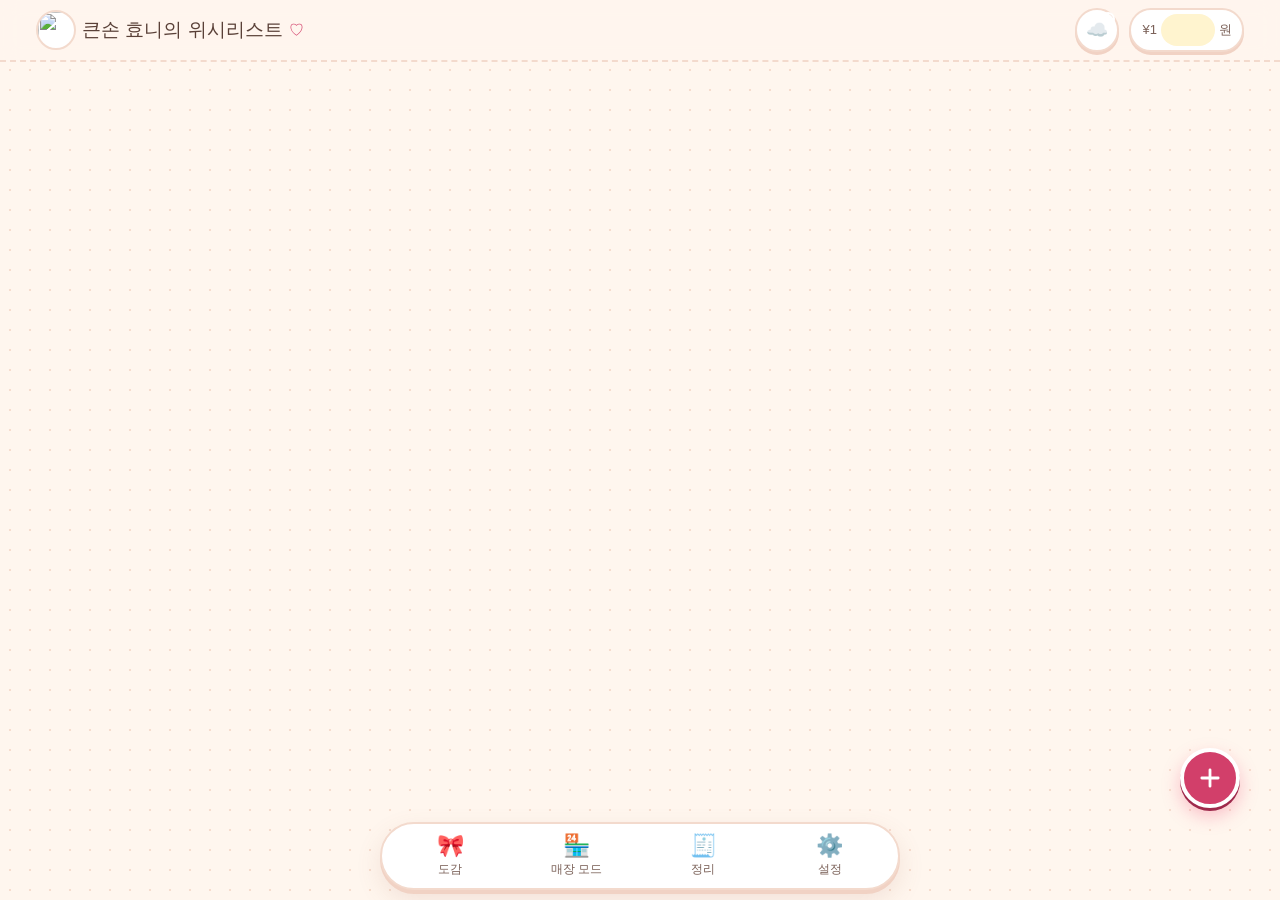
==== index.html @ e7640e41 "도감 화면 정리·상세 사진 잘림 고침 (SW v26) - 언제 살까·구입 여부·상점·정렬을 «거르기» 버튼 안으로 접고, 켜진 것만 × 칩으로 표시 - 카드 딱지는 기본값(있으면 " ====
<!doctype html>
<html lang="ko">
<head>
<meta charset="utf-8">
<meta name="viewport" content="width=device-width, initial-scale=1, viewport-fit=cover">
<meta name="theme-color" content="#FFF6EE">
<meta name="apple-mobile-web-app-capable" content="yes">
<meta name="apple-mobile-web-app-title" content="큰손 효니">
<meta name="apple-mobile-web-app-status-bar-style" content="default">
<title>큰손 효니의 위시리스트</title>
<link rel="manifest" href="manifest.webmanifest">
<link rel="icon" href="icons/icon-192.png">
<link rel="apple-touch-icon" href="icons/icon-180.png">
<link rel="stylesheet" href="css/app.css">
</head>
<body>
<header class="top"><div class="top-in">
  <div class="logo"><img src="images/mascot-320.png" alt="">큰손 효니<span class="logo-rest">의 위시리스트</span><small>♡</small></div>
  <span class="net" id="net" hidden>오프라인</span>
  <button class="sync" id="syncBtn" data-state="" aria-label="구글 시트와 동기화">☁️</button>
  <label class="rate" title="최근 1년 평균 9.20원이 기본값">¥1 <input id="rate" inputmode="decimal" aria-label="환율 1엔당 원">원</label>
</div></header>

<main class="wrap" id="main"></main>

<button class="fab" id="fab" aria-label="상품 추가"><svg viewBox="0 0 24 24" fill="none" stroke="currentColor" stroke-width="2.4" stroke-linecap="round"><path d="M12 5v14M5 12h14"/></svg></button>
<nav class="tabs"><div class="tabs-in">
  <button class="tab" data-tab="list"><span class="ti" aria-hidden="true">🎀</span>도감</button>
  <button class="tab" data-tab="store"><span class="ti" aria-hidden="true">🏪</span>매장 모드</button>
  <button class="tab" data-tab="report"><span class="ti" aria-hidden="true">🧾</span>정리</button>
  <button class="tab" data-tab="set"><span class="ti" aria-hidden="true">⚙️</span>설정</button>
</div></nav>

<div class="scrim" id="scrim"></div>
<section class="sheet" id="sheet" role="dialog" aria-modal="true" aria-label="상품 정보"></section>
<div class="show" id="show" role="dialog" aria-label="직원에게 보여 주기"></div>
<div class="zoom" id="zoom" role="dialog" aria-label="사진 크게 보기"></div>
<div class="toast" id="toast" role="status" aria-live="polite"><span id="toastMsg"></span><button id="toastUndo">되돌리기</button></div>

<script type="module" src="js/app.js"></script>
</body>
</html>
---- css/app.css ----
@font-face{font-family:"Jua";src:url("../fonts/Jua-Regular.ttf") format("truetype");font-display:swap}
:root{
  --paper:#FFF6EE; --dot:#F7DCCD; --card:#FFFFFF; --ink:#5A4038; --sub:#7A6057; --faint:#85695F; --line:#F3DACD;
  --pink:#D23F6A; --pink-deep:#B52F58; --pink-soft:#FFE3EB; --mint:#2A7F62; --mint-soft:#DDF4EA; --butter:#FFE08A; --butter-soft:#FFF4CF; --lav:#CDB8F2;
  --pop:0 3px 0 #F1D2C4; --pop-pink:0 3px 0 #9E2A4C;
  --shadow:0 2px 0 #F3DACD,0 8px 20px rgba(160,100,80,.08);
  --r:24px;
  --cute:"Jua","Apple SD Gothic Neo","Malgun Gothic",sans-serif;
  --kr:"Apple SD Gothic Neo","Malgun Gothic","Noto Sans KR",-apple-system,sans-serif;
  --jp:"Hiragino Maru Gothic ProN","Hiragino Maru Gothic Pro","Hiragino Sans","Yu Gothic","Meiryo","Noto Sans JP",sans-serif;
  --c-뷰티:#FFD9E4; --c-헤어바디:#D6ECFF; --c-드럭스토어건강:#D8F2E5; --c-생활용품:#FFEBC8; --c-먹거리:#FFE1C6; --c-기타:#E8DEFB;
  --c-패션잡화:#FCE0F0; --c-디지털:#DCE6FF; --c-책문구:#E6F4D2; --c-취미:#FFE6D6;
}
*{box-sizing:border-box;-webkit-tap-highlight-color:transparent}
html,body{margin:0;color:var(--ink);font-family:var(--kr);font-size:16px;line-height:1.5}
body{background:var(--paper) radial-gradient(var(--dot) 1.3px,transparent 1.5px) 0 0/20px 20px}
button,input,select{font:inherit;color:inherit}
button{cursor:pointer}
button:active{transform:translateY(2px)}
.jp{font-family:var(--jp)}
.wrap{max-width:1240px;margin:0 auto;padding:0 16px calc(110px + env(safe-area-inset-bottom))}

/* 머리 */
header.top{position:sticky;top:0;z-index:20;background:rgba(255,246,238,.9);backdrop-filter:blur(10px);border-bottom:2px dashed var(--line)}
.top-in{max-width:1240px;margin:0 auto;padding:8px 16px;display:flex;align-items:center;gap:10px}
.logo{display:flex;align-items:center;gap:6px;font-weight:900;font-size:19px;letter-spacing:-.02em;white-space:nowrap}
.logo img{width:40px;height:40px;border-radius:50%;object-fit:cover;background:#fff;border:2px solid var(--line)}
.logo small{color:var(--pink);font-size:15px}
.rate{margin-left:auto;display:flex;align-items:center;gap:4px;background:var(--card);border:2px solid var(--line);border-radius:999px;padding:3px 10px 3px 12px;font-size:13px;color:var(--sub);min-height:44px;box-shadow:var(--pop);font-weight:700}
.rate input{width:54px;border:0;background:var(--butter-soft);border-radius:999px;padding:6px 8px;text-align:center;font-weight:900;color:var(--ink)}

/* 요약 */
.summary{position:relative;margin:14px 0 6px;background:var(--pink-soft);border:2px solid #FFC9D8;border-radius:26px;padding:14px 16px 12px;display:grid;gap:8px;box-shadow:0 3px 0 #FFC1D2;overflow:hidden}
.summary .mascot{position:absolute;right:-4px;top:-4px;width:74px;height:74px;object-fit:cover;border-radius:50%;opacity:.95;transform:rotate(8deg)}
.sum-top{display:flex;align-items:flex-end;justify-content:space-between;gap:10px;padding-right:58px}
.sum-label{font-size:13px;color:var(--pink-deep);font-weight:800}
.sum-big{display:flex;align-items:baseline;gap:8px;flex-wrap:wrap}
.sum-big .yen{font-size:28px;font-weight:900;letter-spacing:-.02em;color:var(--ink)}
.sum-big .won{font-size:15px;color:var(--sub);font-weight:700}
.sum-done{font-size:12px;color:var(--sub);font-weight:700;white-space:nowrap;background:#fff;border-radius:16px;padding:4px 10px;text-align:center;border:2px solid #FFD3DF}
.sum-done b{display:block;font-size:18px;color:var(--pink-deep)}
.bar{height:12px;background:#fff;border-radius:99px;overflow:hidden;border:2px solid #FFD3DF}
.bar i{display:block;height:100%;border-radius:99px;transition:width .4s;background:repeating-linear-gradient(-45deg,var(--pink) 0 8px,#FF9DB8 8px 16px)}
.note{font-size:12px;color:var(--sub)}

/* 검색·필터 */
.tools{padding:8px 0 4px}
.search{display:flex;gap:8px}
.search input{flex:1;min-height:48px;border:2px solid var(--line);background:var(--card);border-radius:999px;padding:0 18px;font-size:16px;box-shadow:var(--pop)}
.search input:focus{outline:none;border-color:var(--pink)}
.iconbtn{min-width:48px;min-height:48px;border:2px solid var(--line);background:var(--card);border-radius:50%;display:grid;place-items:center;box-shadow:var(--pop);color:var(--sub)}
.chips{display:flex;gap:8px;overflow-x:auto;padding:12px 2px 6px;scrollbar-width:none}
.chips::-webkit-scrollbar{display:none}
.chip{flex:none;min-height:42px;padding:0 14px;border-radius:999px;border:2px solid var(--line);background:var(--card);font-size:14px;font-weight:700;white-space:nowrap;box-shadow:var(--pop);color:var(--sub)}
.chip[aria-pressed=true]{background:var(--pink);color:#fff;border-color:var(--pink-deep);box-shadow:var(--pop-pink)}
.chip-n{display:inline-block;min-width:20px;margin-left:2px;padding:0 6px;border-radius:999px;background:var(--line);color:var(--ink,#4a3540);font-size:12px;line-height:20px;text-align:center}
.chip[aria-pressed=true] .chip-n{background:#fff;color:var(--pink-deep)}
.subtools{display:flex;gap:8px;align-items:center;flex-wrap:wrap;font-size:14px;color:var(--sub);font-weight:700}
.subtools select{min-height:42px;border:2px solid var(--line);border-radius:999px;background:var(--card);padding:0 12px;font-weight:700;color:var(--sub)}
.toggle{display:flex;align-items:center;gap:6px;min-height:42px;padding:0 14px;border:2px solid var(--line);border-radius:999px;background:var(--card)}
.toggle input{accent-color:var(--pink);width:18px;height:18px}
.count{margin-left:auto;background:var(--butter-soft);border-radius:999px;padding:2px 10px}

/* 격자 */
.grid{display:grid;grid-template-columns:repeat(2,1fr);gap:14px;margin-top:8px}
.card{background:var(--card);border-radius:var(--r);box-shadow:var(--shadow);overflow:hidden;position:relative;border:2px solid var(--line);padding:6px;text-align:left;display:flex;flex-direction:column;transition:transform .15s}
.card:hover{transform:rotate(-.6deg) translateY(-2px)}
.ph{aspect-ratio:1/1;display:grid;place-items:center;position:relative;overflow:hidden;border-radius:18px;background-image:radial-gradient(rgba(255,255,255,.7) 2px,transparent 2.5px);background-size:16px 16px}
.ph .emo{font-size:clamp(34px,10vw,52px);line-height:1;filter:drop-shadow(0 3px 0 rgba(0,0,0,.06))}
.ph .brand{position:absolute;left:50%;bottom:12%;transform:translateX(-50%) rotate(-3deg);font-family:var(--jp);font-weight:800;font-size:clamp(12px,3.4vw,15px);color:var(--ink);background:#fff;border-radius:999px;padding:3px 12px;white-space:nowrap;max-width:88%;overflow:hidden;text-overflow:ellipsis;box-shadow:0 2px 0 rgba(90,64,56,.12)}
.ph .cat{display:none}
.ph .prio{position:absolute;right:6px;top:6px;border-radius:999px;font-size:11px;padding:3px 9px;font-weight:800;transform:rotate(4deg)}
.prio.must{background:var(--pink);color:#fff}.prio.maybe{background:#fff;color:var(--mint)}.prio.price{background:var(--butter);color:#6E5400}.prio.later{background:#EDE4FC;color:#5B3E99}
/* 언제 살까 (2026-11-08): 도감 칩·요약 줄·상세 버튼 */
.chips.when .chip{min-height:36px;font-size:13px;padding:0 12px}
.must-line{display:flex;flex-wrap:wrap;gap:6px;margin-top:8px}
.mchip{border:0;border-radius:999px;padding:5px 12px;font:inherit;font-size:13px;font-weight:700;cursor:pointer}
.mchip.must{background:var(--pink-soft);color:var(--pink-deep)}.mchip.later{background:#EDE4FC;color:#5B3E99}
.mchip b{font-weight:900}
.seg{display:grid;grid-template-columns:repeat(2,1fr);gap:8px}
.seg-b{min-height:44px;border-radius:16px;border:2px solid var(--line);background:var(--card);color:var(--sub);font:inherit;font-size:14px;font-weight:700;cursor:pointer;box-shadow:var(--pop)}
.seg-b[aria-pressed=true].must{background:var(--pink);border-color:var(--pink-deep);color:#fff;box-shadow:var(--pop-pink)}
.seg-b[aria-pressed=true].maybe{background:var(--mint);border-color:#1F6650;color:#fff;box-shadow:0 3px 0 #1F6650}
.seg-b[aria-pressed=true].price{background:var(--butter);border-color:#E0B94A;color:#6E5400;box-shadow:0 3px 0 #E0B94A}
.seg-b[aria-pressed=true].later{background:#7A5BC2;border-color:#5B3E99;color:#fff;box-shadow:0 3px 0 #5B3E99}
.seg-b.pop{animation:segpop .32s cubic-bezier(.34,1.56,.64,1)}
@keyframes segpop{0%{transform:scale(.92)}100%{transform:scale(1)}}
@media (min-width:600px){.seg{grid-template-columns:repeat(4,1fr)}}
.card .body{padding:10px 6px 6px;display:grid;gap:2px}
.card .jpname{font-family:var(--jp);font-weight:800;font-size:15px;line-height:1.3}
.card .krname{font-size:15px;font-weight:700;line-height:1.35;display:-webkit-box;-webkit-line-clamp:2;-webkit-box-orient:vertical;overflow:hidden}
.card .price{font-weight:900;font-size:16px;margin-top:2px;color:var(--pink-deep)}
.card .price small{font-weight:700;color:var(--sub);font-size:12px}
.card .price.none{color:var(--faint);font-weight:700;font-size:13px}
.card.bought .ph{background-color:#F1E9E5}
.card.bought .ph > :not(.done-stamp){filter:saturate(.2);opacity:.45}
.card.bought .body{opacity:.55}
.done-stamp{position:absolute;inset:0;display:grid;place-items:center;pointer-events:none}
.done-stamp span{border:3px dashed var(--pink-deep);color:var(--pink-deep);border-radius:50%;width:86px;height:86px;display:grid;place-items:center;font-family:var(--jp);font-weight:900;font-size:17px;line-height:1.1;text-align:center;transform:rotate(-12deg);background:rgba(255,255,255,.9);box-shadow:0 0 0 4px rgba(255,255,255,.9)}
.need{display:inline-block;font-size:11px;font-weight:800;color:#86650A;background:var(--butter-soft);border-radius:999px;padding:2px 8px;margin-top:4px;justify-self:start}

/* 목록 보기 */
.grid.list{grid-template-columns:1fr}
.grid.list .card{flex-direction:row;align-items:stretch;gap:6px}
.grid.list .ph{width:96px;flex:none}
.grid.list .ph .brand,.grid.list .ph .prio{display:none}
.grid.list .done-stamp span{width:58px;height:58px;font-size:12px}

/* 아래 탭 */
nav.tabs{position:fixed;left:12px;right:12px;bottom:calc(10px + env(safe-area-inset-bottom));z-index:30}
.tabs-in{max-width:520px;margin:0 auto;display:grid;grid-template-columns:repeat(4,1fr);background:#fff;border:2px solid var(--line);border-radius:999px;padding:5px;box-shadow:0 4px 0 #F1D2C4,0 10px 26px rgba(160,100,80,.14)}
.tab{border:0;background:none;min-height:54px;border-radius:999px;display:grid;place-items:center;font-size:12px;font-weight:700;color:var(--sub);padding:4px 0}
.tab .ti{font-size:22px;line-height:1}
.tab[aria-current=true]{background:var(--pink-soft);color:var(--pink-deep)}
.fab{position:fixed;right:max(18px,calc(50% - 600px));bottom:calc(92px + env(safe-area-inset-bottom));z-index:31;width:60px;height:60px;border-radius:50%;border:4px solid #fff;background:var(--pink);color:#fff;box-shadow:var(--pop-pink),0 8px 18px rgba(240,87,127,.35);display:grid;place-items:center}
.fab svg{width:28px;height:28px}

/* 시트 */
.scrim{position:fixed;inset:0;background:rgba(90,64,56,.35);z-index:40;opacity:0;pointer-events:none;transition:opacity .2s}
.scrim.on{opacity:1;pointer-events:auto}
.sheet{position:fixed;left:0;right:0;bottom:0;z-index:41;background:var(--paper);border-radius:28px 28px 0 0;max-height:92vh;overflow:auto;transform:translateY(105%);transition:transform .3s cubic-bezier(.2,.9,.25,1.05);padding-bottom:calc(20px + env(safe-area-inset-bottom));border-top:3px solid #fff}
.sheet.on{transform:none}
.grab{width:48px;height:6px;border-radius:9px;background:#F1CDBE;margin:8px auto 4px}
.sheet-close{position:absolute;right:12px;top:12px;width:44px;height:44px;border-radius:50%;border:2px solid var(--line);background:#fff;font-size:22px;z-index:2;color:var(--sub);box-shadow:var(--pop)}
.slider{display:flex;overflow-x:auto;scroll-snap-type:x mandatory;scrollbar-width:none;padding:6px 14px 0;gap:10px}
.slider::-webkit-scrollbar{display:none}
.slide{flex:none;width:100%;scroll-snap-align:center;aspect-ratio:4/3;display:grid;place-items:center;position:relative;border-radius:24px;background-image:radial-gradient(rgba(255,255,255,.7) 2.5px,transparent 3px);background-size:20px 20px}
.slide .lbl{position:absolute;left:12px;bottom:12px;background:#fff;color:var(--sub);font-size:12px;font-weight:700;border-radius:999px;padding:3px 10px}
.dots{display:flex;justify-content:center;gap:6px;padding:10px}
.dots i{width:8px;height:8px;border-radius:50%;background:#F1CDBE}.dots i.on{background:var(--pink);width:20px;border-radius:9px}
.d-body{padding:2px 16px 8px;display:grid;gap:14px}
.d-jp{background:var(--card);border-radius:var(--r);padding:16px;box-shadow:var(--shadow);border:2px solid var(--line)}
.d-jp .big{font-family:var(--jp);font-size:28px;font-weight:800;line-height:1.25}
.d-jp .big.empty{font-size:16px;color:var(--faint);font-weight:700}
.d-jp .brandjp{font-family:var(--jp);font-size:18px;color:var(--sub);font-weight:700}
.d-jp .kr{font-size:17px;margin-top:4px;font-weight:800}
.btn{min-height:50px;border-radius:999px;border:2px solid var(--line);background:var(--card);padding:0 18px;font-weight:800;display:inline-flex;align-items:center;justify-content:center;gap:6px;box-shadow:var(--pop)}
.btn.primary{background:var(--pink);border-color:var(--pink-deep);color:#fff;box-shadow:var(--pop-pink)}
.btn.dark{background:var(--mint);border-color:#236B53;color:#fff;box-shadow:0 3px 0 #1D5A46}
.btn.block{width:100%}
.prices{display:grid;grid-template-columns:1fr 1fr;gap:10px}
.pbox{background:var(--card);border-radius:20px;padding:12px 14px;border:2px solid var(--line)}
.pbox .k{font-size:12px;color:var(--sub);font-weight:700}.pbox .v{font-size:20px;font-weight:900}
.pbox:first-child{background:var(--pink-soft);border-color:#FFCCDA}
.pbox.gain{grid-column:1/-1;background:var(--mint-soft);border-color:#BFE8D7}
.pbox.gain .v{color:var(--mint)}
.sec h3{font-size:14px;color:var(--pink-deep);margin:0 0 6px;font-weight:900}
.sec h3::before{content:"♡ "}
.sec p{margin:0}
.tags{display:flex;gap:6px;flex-wrap:wrap}
.tag{background:var(--card);border:2px solid var(--line);border-radius:999px;padding:3px 12px;font-size:14px;font-weight:700}
.tag.warn{background:var(--butter-soft);border-color:#F5E1A0;color:#8A6A00}
.src{font-size:14px;color:var(--sub);word-break:break-all}
.src a{color:var(--ink)}
.sticky-act{position:sticky;bottom:0;background:linear-gradient(transparent,var(--paper) 35%);padding:16px 16px 0;display:flex;gap:8px}

/* 구매 입력 */
.form{padding:8px 16px;display:grid;gap:12px}
.form h2{margin:4px 50px 0 0;font-size:20px;font-weight:900}
.field{display:grid;gap:4px;font-size:14px;color:var(--sub);font-weight:700}
.field input,.field select{min-height:50px;border:2px solid var(--line);border-radius:18px;background:var(--card);padding:0 14px;font-size:17px;color:var(--ink);font-weight:700}
.row2{display:grid;grid-template-columns:1fr 1fr;gap:10px}
.stepper{display:flex;align-items:center;border:2px solid var(--line);border-radius:18px;background:var(--card);min-height:50px}
.stepper button{width:48px;height:48px;border:0;background:none;font-size:22px;color:var(--pink-deep);font-weight:900}
.stepper output{flex:1;text-align:center;font-size:18px;font-weight:900;color:var(--ink)}

/* 직원에게 보여주기 */
.show{position:fixed;inset:0;z-index:60;background:#fff;display:none;flex-direction:column;align-items:center;justify-content:center;padding:24px;text-align:center;gap:18px}
.show.on{display:flex}
.show .q{font-family:var(--jp);font-size:22px;color:var(--sub);background:var(--pink-soft);border-radius:999px;padding:6px 18px}
.show .name{font-family:var(--jp);font-size:clamp(34px,9vw,64px);font-weight:900;line-height:1.2;color:#2E2420}
.show .brand{font-family:var(--jp);font-size:24px}
.show .hint{font-size:14px;color:var(--faint)}

/* 토스트 */
.toast{position:fixed;left:50%;bottom:calc(170px + env(safe-area-inset-bottom));transform:translate(-50%,20px);background:var(--ink);color:#fff;border-radius:999px;padding:6px 6px 6px 18px;display:flex;align-items:center;gap:12px;z-index:70;opacity:0;pointer-events:none;transition:.2s;font-size:15px;font-weight:700;max-width:calc(100% - 32px);width:max-content}
.toast.on{opacity:1;transform:translate(-50%,0);pointer-events:auto}
.toast span{overflow:hidden;text-overflow:ellipsis;white-space:nowrap}
.toast button{flex:none;white-space:nowrap;min-height:40px;border:0;border-radius:999px;background:var(--pink);color:#fff;padding:0 14px;font-weight:800}

/* 매장 모드 */
.store-head{margin:14px 0 4px;display:flex;align-items:center;gap:10px}
.store-head img{width:56px;height:56px;border-radius:50%;object-fit:cover;border:2px solid var(--line);background:#fff}
.store-head h2{margin:0;font-size:22px;font-weight:900}
.store-head p{margin:0;color:var(--sub);font-size:14px}
.big-list{display:grid;gap:14px;margin-top:10px}
.bigcard{display:grid;grid-template-columns:128px 1fr;background:var(--card);border-radius:var(--r);box-shadow:var(--shadow);border:2px solid var(--line);overflow:hidden;min-height:132px;padding:6px;gap:4px}
.bigcard .ph{aspect-ratio:auto}
.bigcard .ph .brand{font-size:13px}
.bigcard .ph .prio{display:none}
.bigcard .info{padding:6px 8px;display:flex;flex-direction:column;gap:2px}
.bigcard .jpname{font-family:var(--jp);font-size:20px;font-weight:800;line-height:1.25}
.bigcard .act{margin-top:auto;display:flex;gap:8px;align-items:center;justify-content:space-between}
.bigcard .act > span{white-space:nowrap;font-size:15px;font-weight:900;color:var(--pink-deep)}
.check{min-height:48px;min-width:112px;border-radius:999px;border:2px solid var(--pink-deep);background:#fff;color:var(--pink-deep);font-weight:900;box-shadow:var(--pop-pink)}
.bigcard.bought{opacity:.6}
.bigcard.bought .check{background:var(--pink);color:#fff}
.empty-msg{padding:40px 16px;text-align:center;color:var(--sub);font-weight:700}

/* 정리 */
.report{display:grid;gap:14px;margin-top:14px}
.rcard{background:var(--card);border-radius:var(--r);box-shadow:var(--shadow);border:2px solid var(--line);padding:16px}
.rcard h3{margin:0 0 8px;font-size:16px;font-weight:900}
.rline{display:flex;justify-content:space-between;padding:8px 0;border-top:2px dotted var(--line);font-size:15px;gap:10px}
.rline:first-of-type{border-top:0}

/* 본 앱에서 더한 것 */
[hidden]{display:none!important}
.sub{color:var(--sub);font-size:14px}
.hint-line{margin:0;font-size:13px;color:var(--sub)}
.good{color:var(--mint)}
.net{background:var(--butter);color:#6E5400;border-radius:999px;padding:4px 10px;font-size:13px;margin-left:auto;white-space:nowrap}
.sync{min-width:44px;min-height:44px;border-radius:50%;border:2px solid var(--line);background:#fff;font-size:18px;box-shadow:var(--pop);position:relative;margin-left:auto}
.net:not([hidden]) + .sync{margin-left:0}
.sync + .rate{margin-left:0}
.sync::after{content:"";position:absolute;right:2px;top:2px;width:10px;height:10px;border-radius:50%;border:2px solid #fff;background:transparent}
.sync[data-state=ok]::after{background:var(--mint)}
.sync[data-state=busy]::after{background:var(--butter);animation:blink 1s infinite}
.sync[data-state=err]::after{background:var(--pink)}
.sync[data-state=off]::after{background:var(--faint)}
@keyframes blink{50%{opacity:.3}}
@media (max-width:420px){ .logo{font-size:17px} .logo small{display:none} .rate{padding:3px 8px} .rate input{width:46px} }

/* 목록(일본 여행·위시리스트…) */
.listbar{padding:12px 2px 2px}
.listbar .chip{min-height:46px;font-size:15px;background:var(--mint-soft);border-color:#BFE5D4;color:#1F6650}
.listbar .chip small{font-size:12px;opacity:.8;margin-left:2px}
.listbar .chip[aria-pressed=true]{background:var(--mint);color:#fff;border-color:#1F6650;box-shadow:0 3px 0 #1F6650}
.tabs-in.three{grid-template-columns:repeat(3,1fr)}
.list-rows{display:grid;gap:8px}
.list-row{display:grid;grid-template-columns:minmax(0,1.4fr) minmax(0,1.1fr) minmax(0,1fr) 44px;gap:6px;align-items:center}
.list-row input,.list-row select{min-height:44px;width:100%;border:2px solid var(--line);border-radius:14px;background:var(--card);padding:0 10px;font-size:15px}
.list-row .btn{min-height:44px;width:44px;padding:0;font-size:18px}
.list-row .btn:disabled{opacity:.35}
@media (max-width:420px){ .list-row{grid-template-columns:minmax(0,1fr) minmax(0,1fr) 44px;padding-bottom:8px;border-bottom:2px dotted var(--line)} .list-row .btn{grid-row:1;grid-column:3} .list-row [data-lb]{grid-column:1 / 4} }

/* 사진이 있는 카드 */
.ph.has-img{background-image:none}
.ph img{position:absolute;inset:0;width:100%;height:100%;object-fit:cover}
.ph-btn{border:0;padding:0;background:none;display:block;width:100%;height:100%}
.bigcard .ph-btn .ph{height:100%;min-height:118px}
.krname-big{font-size:17px;line-height:1.3}
.brand-line{color:var(--sub);font-size:14px}
.empty-msg img{display:block;margin:0 auto 8px;border-radius:50%}
.empty-msg{grid-column:1/-1}

/* 상세 */
.slide.img{border:0;padding:0;background:#fff;overflow:hidden}
.slide.img img{width:100%;height:100%;object-fit:contain}
.slide-emo{display:grid;place-items:center;gap:10px}
.slide-emo > span:first-child{font-size:64px;line-height:1}
.slide-brand{font-size:18px;font-weight:800;background:#fff;border-radius:999px;padding:4px 16px;transform:rotate(-3deg)}
.d-jp .reading{color:var(--sub)}
.d-jp .sub{margin-top:2px}
ul.plain{margin:6px 0 0;padding-left:18px}
.warn-line{margin-top:6px!important;color:#8A4B00;background:var(--butter-soft);border-radius:12px;padding:6px 10px}
.store-rows{display:grid;gap:6px}
.store-row{background:#fff;border:2px solid var(--line);border-radius:16px;padding:8px 12px;display:flex;flex-wrap:wrap;align-items:baseline;gap:6px}
.store-row .sp{margin-left:auto;font-family:var(--cute);color:var(--pink-deep)}
.store-row > .sub{flex-basis:100%}
.mix{display:flex;gap:10px;align-items:center;background:#fff;border:2px solid var(--line);border-radius:16px;padding:8px;margin-bottom:6px}
.mix img{width:72px;height:72px;object-fit:cover;border-radius:12px}
.mix p{margin:0}
.sticky-act .btn:first-child{flex:none;min-width:84px}
.show-img{max-width:min(70vw,320px);max-height:32vh;object-fit:contain;border-radius:20px;border:3px solid var(--line)}

/* 사진 크게 보기 */
.zoom{position:fixed;inset:0;z-index:65;background:rgba(40,28,24,.94);display:none;overflow:auto}
.zoom.on{display:block}
.zoom img{display:block;max-width:100%;max-height:calc(100vh - 80px);margin:16px auto 0;object-fit:contain;cursor:zoom-in}
.zoom.zoomed img{max-width:none;max-height:none;width:220%;cursor:zoom-out}
.zoom-bar{position:fixed;left:0;right:0;bottom:calc(14px + env(safe-area-inset-bottom));display:flex;justify-content:center;align-items:center;gap:10px;color:#fff;font-size:14px}
.zoom-bar button{min-width:48px;min-height:48px;border-radius:50%;border:0;background:rgba(255,255,255,.18);color:#fff;font-size:24px}

/* 추가·수정 */
.sheet.tall{max-height:96vh}
.field input,.field select,.field textarea,.row2 > input{min-height:50px;border:2px solid var(--line);border-radius:18px;background:var(--card);padding:0 14px;font-size:16px;color:var(--ink);font-weight:700;width:100%}
.field textarea{padding:10px 14px;font-weight:500;resize:vertical}
.field small{font-weight:500;color:var(--sub)}
.field input:focus,.field select:focus,.field textarea:focus,.row2 > input:focus{outline:none;border-color:var(--pink)}
.btn.file{cursor:pointer}
.btn.small{min-height:44px;font-size:14px;justify-self:start}
.btn.danger{color:var(--pink-deep);border-color:#FFC9D8;flex:none}
.chips.wrap{flex-wrap:wrap;overflow:visible;padding-top:2px}
.pics{display:grid;grid-template-columns:repeat(auto-fill,minmax(104px,1fr));gap:8px}
.pic{background:#fff;border:2px solid var(--line);border-radius:16px;padding:4px;display:grid;gap:4px}
.pic:first-child{border-color:var(--pink)}
.pic img{width:100%;aspect-ratio:1/1;object-fit:cover;border-radius:12px}
.pic select{min-height:36px;border:1px solid var(--line);border-radius:10px;font-size:13px;background:#fff}
.pic-act{display:flex;justify-content:space-between}
.pic-act button{min-width:32px;min-height:36px;border:0;background:var(--paper);border-radius:10px;font-size:16px}
.pic-act button:disabled{opacity:.3}
.store-edit{display:grid;grid-template-columns:1fr 1fr;gap:6px;background:#fff;border:2px solid var(--line);border-radius:16px;padding:8px;margin-top:8px}
.store-edit b{grid-column:1/-1;font-family:var(--cute);font-weight:400;color:var(--pink-deep)}
.store-edit input{min-height:44px;border:2px solid var(--line);border-radius:12px;padding:0 10px;font-size:15px;width:100%}
.store-edit input:last-child{grid-column:1/-1}
.mini-row{display:flex;gap:6px;margin-bottom:6px}
.mini-row input,.mini-row select{flex:1;min-width:0;min-height:44px;border:2px solid var(--line);border-radius:12px;padding:0 10px;font-size:15px;background:#fff}
.mini-row button{flex:none;width:44px;min-height:44px;border:2px solid var(--line);border-radius:12px;background:#fff;color:var(--sub)}
details.more{background:#fff;border:2px dashed var(--line);border-radius:20px;padding:4px 12px}
details.more summary{min-height:48px;display:flex;align-items:center;font-weight:800;color:var(--pink-deep);cursor:pointer}
details.more[open]{display:grid;gap:12px;padding-bottom:12px}
.edit-act{position:sticky;bottom:0;display:flex;gap:8px;padding:12px 0 4px;background:linear-gradient(transparent,var(--paper) 30%)}

/* 정리·설정 */
.rline.link{width:100%;border:0;border-top:2px dotted var(--line);background:none;text-align:left;font:inherit;color:inherit;min-height:44px;cursor:pointer}
.rcard .rline.link:first-of-type{border-top:0}
.tag .x{border:0;background:none;color:var(--sub);font-size:16px;min-width:28px;min-height:28px;cursor:pointer}
.rcard .field{margin-bottom:8px}
.rcard .row2 > input{font-weight:500}

/* 둥근 글꼴: 제목·숫자·버튼에만 (긴 글은 시스템 글꼴) */
.logo,.sum-label,.sum-big,.sum-done,.chip,.toggle,.subtools select,.count,.tab,.btn,.check,.card .krname,.card .price,.need,.prio,.store-head h2,.d-jp .kr,.pbox .v,.sec h3,.form h2,.rcard h3,.toast,.rate,.krname-big,.net,.bigcard .act > span{font-family:var(--cute);font-weight:400!important;letter-spacing:0}

/* 폭 */
@media (min-width:600px){ .grid{grid-template-columns:repeat(3,1fr)} }
@media (min-width:768px){
  .grid{gap:16px}
  .card .jpname{font-size:16px}
  .summary{grid-template-columns:1.3fr 1fr;align-items:center;padding:16px 120px 16px 20px}
  .summary .mascot{width:120px;height:120px;right:-4px;top:auto;bottom:-18px}
  .sum-top,.bar,.note{padding-right:0;margin-right:0}
  .sheet{left:50%;right:auto;width:600px;bottom:auto;top:50%;border-radius:28px;transform:translate(-50%,-46%) scale(.97);opacity:0;pointer-events:none;transition:.22s;max-height:88vh;border:3px solid #fff}
  .sheet.on{transform:translate(-50%,-50%);opacity:1;pointer-events:auto}
  .grab{display:none}
  .slide{aspect-ratio:auto;height:min(280px,32vh)}
  .big-list{grid-template-columns:1fr 1fr}
  .report{grid-template-columns:1fr 1fr}
}
@media (min-width:1024px){ .grid{grid-template-columns:repeat(4,1fr)} .big-list{grid-template-columns:repeat(3,1fr)} .bigcard{grid-template-columns:1fr;grid-template-rows:190px auto} .report{grid-template-columns:1fr 1fr 1fr} }
@media (min-width:1240px){ .grid{grid-template-columns:repeat(5,1fr)} }
/* 쇼핑 많이 하면 고양이가 비틀(80%)·눈 돌아감(100%) */
.mascot.wobble,.logo img.wobble,.store-head img.wobble{animation:wob 1.4s ease-in-out infinite}
.mascot.dizzy,.logo img.dizzy,.store-head img.dizzy{animation:dizzy 1.8s ease-in-out infinite}
@keyframes wob{0%,100%{transform:rotate(-6deg)}50%{transform:rotate(6deg)}}
@keyframes dizzy{0%,100%{transform:rotate(0) scale(1)}25%{transform:rotate(-14deg) scale(1.06)}75%{transform:rotate(14deg) scale(1.06)}}
.mood{position:relative;margin-top:8px;padding:6px 10px;border-radius:12px;background:#FFF1CC;color:#6B4A00;font-family:var(--cute);font-size:15px}
.mood.dizzy{background:#FFE0EA;color:var(--pink-deep)}
@media (prefers-reduced-motion:reduce){*{transition:none!important;animation:none!important}}
/* 필요없어짐 도장: 회색 점선 */
.done-stamp.skip span{border-color:var(--faint);color:var(--sub);font-family:var(--cute);font-weight:400;font-size:15px}
.grid.list .done-stamp.skip span{font-size:11px}
.sticky-act #skip{flex:none;padding-left:12px;padding-right:12px}
/* 아이폰은 16px보다 작은 입력칸을 누르면 화면을 확대한 채로 둬서 화면이 어긋나 보인다 */
@media (max-width:767px),(pointer:coarse){ input,select,textarea{font-size:16px!important} }

/* ---------- 2026-11-08 정리: 덜 어지럽게 ---------- */
/* 머리: 환율 칸이 세로로 깨지지 않게, 폰에서는 이름을 줄인다 */
.rate{white-space:nowrap;flex:none}
@media (max-width:420px){ .top-in:has(.rate:not([hidden])) .logo-rest{display:none} }
/* 목록 칩은 한 줄 탭처럼 작게 */
.listbar{padding:10px 2px 0}
.listbar .chip{min-height:40px;font-size:14px;box-shadow:none}
.listbar .chip[aria-pressed=true]{box-shadow:none}
/* 요약 칸 여백 줄이기 */
@media (max-width:767px){ .summary{margin:10px 0 4px;padding:12px 14px 10px;gap:6px} .summary .mascot{width:64px;height:64px} }
/* 거르기 버튼과 접는 칸 */
.fbtn{position:relative}
.fbtn[aria-expanded=true]{background:var(--pink-soft);border-color:#FFC9D8;color:var(--pink-deep)}
.fbadge{position:absolute;right:-2px;top:-2px;min-width:20px;height:20px;border-radius:999px;background:var(--pink);color:#fff;font-style:normal;font-size:12px;font-weight:800;line-height:20px;text-align:center;border:2px solid #fff;box-sizing:content-box}
.fpane{margin-top:10px;background:#fff;border:2px solid var(--line);border-radius:20px;padding:12px;display:grid;gap:10px;animation:fdrop .2s ease-out}
@keyframes fdrop{from{opacity:0;transform:translateY(-6px)}to{opacity:1;transform:none}}
.fgrp{display:grid;gap:6px}
.fgrp > b{font-family:var(--cute);font-weight:400;font-size:14px;color:var(--pink-deep)}
.fpane .chips{padding:0}
.fpane .chip{min-height:38px;font-size:13px;padding:0 12px;box-shadow:none}
.fsel{display:flex;flex-wrap:wrap;gap:8px}
.fsel select{flex:1 1 120px;min-height:44px;border:2px solid var(--line);border-radius:14px;background:var(--paper);padding:0 10px;font-family:var(--cute);color:var(--sub)}
/* 분류 칩은 그림자 없이 낮게 */
.chips.cats{padding:10px 2px 4px}
.chips.cats .chip{min-height:38px;font-size:13px;padding:0 12px;box-shadow:none}
.chips.cats .chip[aria-pressed=true]{box-shadow:none}
/* 결과 줄: 개수·켜진 거르기·정렬 */
.resline{display:flex;align-items:center;gap:6px;flex-wrap:wrap;padding:4px 2px 0;font-size:13px;color:var(--sub)}
.resline .count{margin-left:0;font-family:var(--cute)}
.achip{border:0;border-radius:999px;background:var(--pink-soft);color:var(--pink-deep);font:inherit;font-family:var(--cute);font-size:13px;min-height:32px;padding:0 10px}
.sortnm{margin-left:auto;font-family:var(--cute)}
/* 카드: 기본(있으면 살 것) 딱지는 안 보이고, 다른 것만 작게 */
.ph .prio{transform:none;font-size:11px;padding:2px 8px;box-shadow:0 1px 0 rgba(90,64,56,.12)}
.grid{gap:12px}
.card:hover{transform:translateY(-2px)}

/* 상세 사진: 세로 사진도 잘리지 않게 칸 안에 다 보이게 (폰에서 가운데만 잘리던 문제) */
.slider{padding:6px 0 0;gap:0;scroll-padding:0}
.slide{width:calc(100% - 28px);margin:0 14px;max-height:56vh}
.slide.img{background:#fff;border:2px solid var(--line);aspect-ratio:1/1}
.slide.img img{position:absolute;inset:0;width:100%;height:100%;object-fit:contain}
.slide .lbl{z-index:1;box-shadow:0 1px 0 rgba(90,64,56,.12)}
.zoomhint{position:absolute;right:12px;bottom:12px;z-index:1;width:32px;height:32px;border-radius:50%;background:rgba(255,255,255,.92);color:var(--sub);display:grid;place-items:center;font-size:16px;box-shadow:0 1px 0 rgba(90,64,56,.12)}
.sheet-close{top:14px;right:14px;width:40px;height:40px;font-size:20px;background:rgba(255,255,255,.95)}
@media (min-width:768px){ .slide.img{aspect-ratio:auto} }
/* «chips wrap»가 본문 틀 .wrap(가운데 정렬·아래 110px 여백)과 이름이 겹쳐 칩 묶음이 가운데로 몰리고 아래가 비던 것 */
.chips.wrap{max-width:none;margin:0;padding:2px 2px 6px}
.fpane .chips.wrap{padding:0}
.logo-rest{margin-left:-6px}
.slide.img .lbl{left:16px;bottom:16px;z-index:2}
.slide.img .zoomhint{right:16px;bottom:16px;z-index:2}
@media (min-width:768px){ .slide{height:min(420px,50vh);max-height:none} }
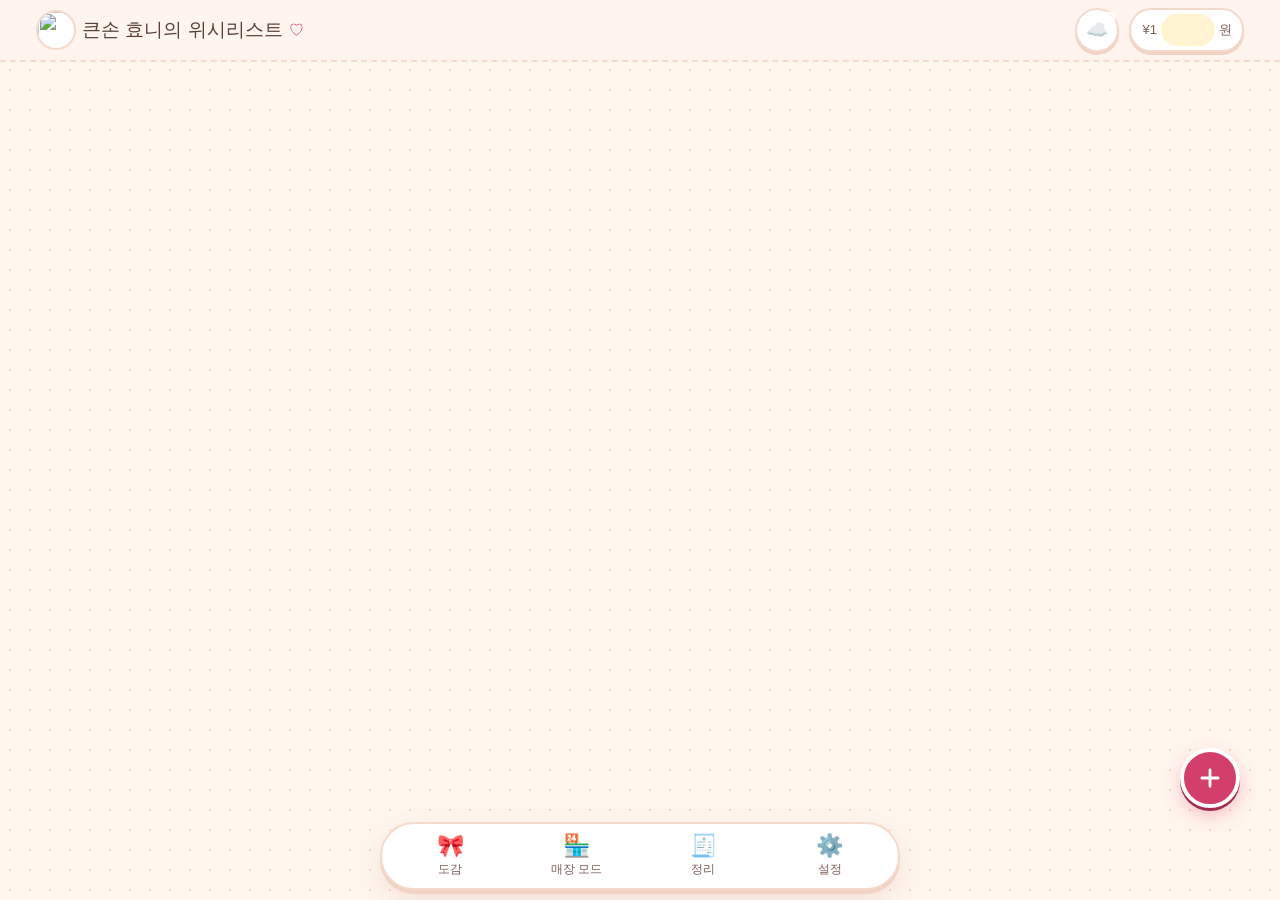
==== commit b13480d8: "공유 미리보기 그림(og:image) 추가 만화풍 G안 그림 1200x675 og-cover.jpg와 og·twitter 메타. 화면은 그대로.  Co-Authored-By: Cl" ====
--- a/index.html
+++ b/index.html
@@ -8,6 +8,17 @@
 <meta name="apple-mobile-web-app-title" content="큰손 효니">
 <meta name="apple-mobile-web-app-status-bar-style" content="default">
 <title>큰손 효니의 위시리스트</title>
+<meta name="description" content="사고 싶은 것을 모아 두는 위시리스트">
+<meta property="og:type" content="website">
+<meta property="og:title" content="큰손 효니의 위시리스트">
+<meta property="og:description" content="사고 싶은 것을 모아 두는 위시리스트">
+<meta property="og:url" content="https://hyonnie-t.github.io/wish_list/">
+<meta property="og:image" content="https://hyonnie-t.github.io/wish_list/og-cover.jpg">
+<meta property="og:image:width" content="1200">
+<meta property="og:image:height" content="675">
+<meta property="og:image:alt" content="큰손 효니의 위시리스트 공유 그림">
+<meta name="twitter:card" content="summary_large_image">
+<meta name="twitter:image" content="https://hyonnie-t.github.io/wish_list/og-cover.jpg">
 <link rel="manifest" href="manifest.webmanifest">
 <link rel="icon" href="icons/icon-192.png">
 <link rel="apple-touch-icon" href="icons/icon-180.png">
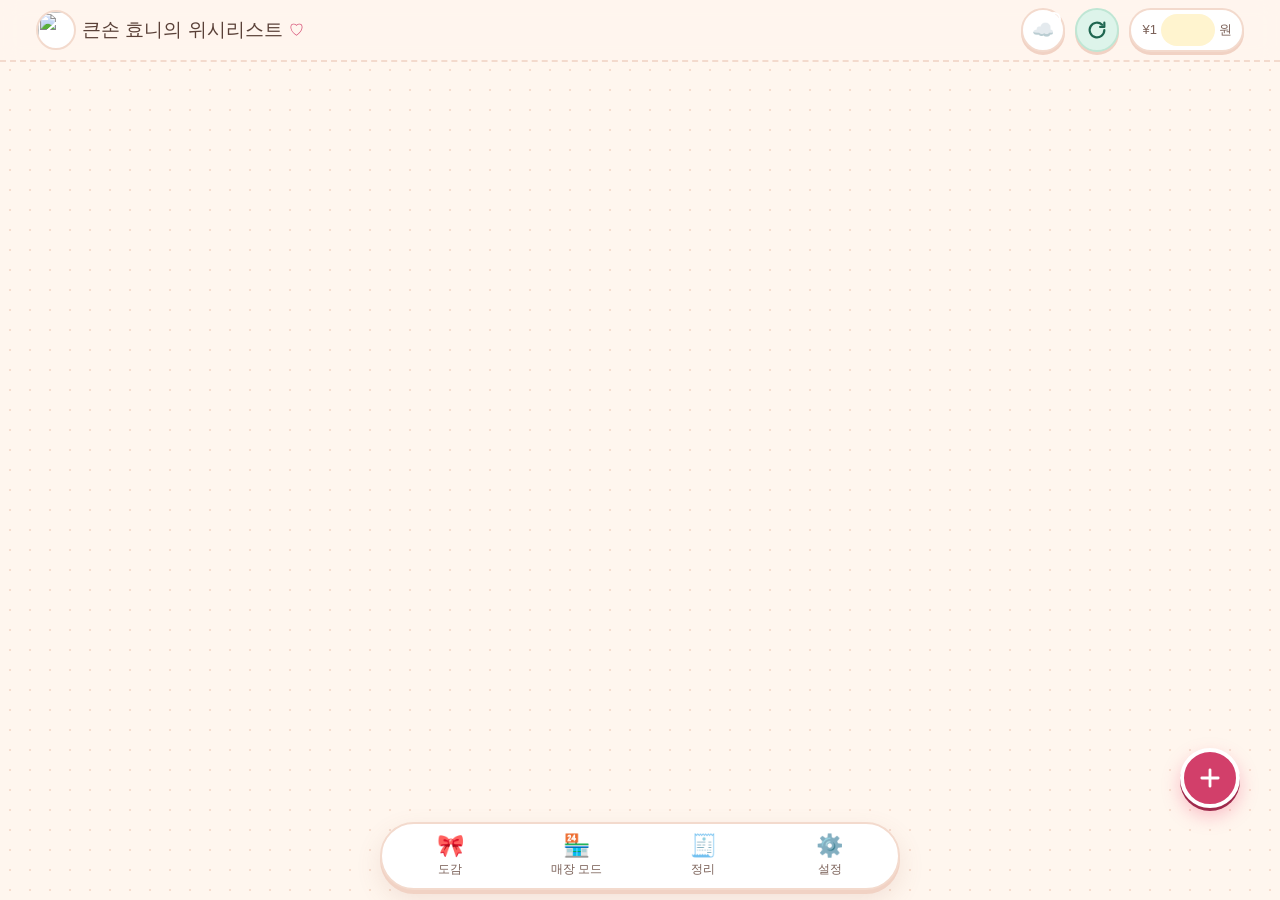
==== commit bd87ca4d: "헤더에 새로고침 버튼 추가 (앱 캐시만 비우고 다시 불러옴) Co-Authored-By: Claude Sonnet 5.5 <noreply@anthropic.com>" ====
--- a/index.html
+++ b/index.html
@@ -29,8 +29,11 @@
   <div class="logo"><img src="images/mascot-320.png" alt="">큰손 효니<span class="logo-rest">의 위시리스트</span><small>♡</small></div>
   <span class="net" id="net" hidden>오프라인</span>
   <button class="sync" id="syncBtn" data-state="" aria-label="구글 시트와 동기화">☁️</button>
+  <button class="refresh" id="refreshBtn" aria-label="새로고침" title="앱 새 버전 불러오기 (저장한 상품은 그대로)"><svg width="22" height="22" viewBox="0 0 24 24" fill="none" stroke="currentColor" stroke-width="2.4" stroke-linecap="round" stroke-linejoin="round" aria-hidden="true"><path d="M20 12a8 8 0 1 1-2.4-5.7"/><path d="M20 4v4.6h-4.6"/></svg></button>
   <label class="rate" title="최근 1년 평균 9.20원이 기본값">¥1 <input id="rate" inputmode="decimal" aria-label="환율 1엔당 원">원</label>
 </div></header>
+
+<div class="rf-dlg" id="rfDlg" role="alertdialog" aria-modal="true" aria-labelledby="rfT" hidden><div class="rf-box"><p id="rfT">열어 둔 창이나 입력 중인 내용이 있어요. 새로고침하면 아직 저장하지 않은 입력은 사라져요. (저장된 상품·사진은 그대로예요)</p><div class="rf-act"><button class="btn" id="rfNo">취소</button><button class="btn dark" id="rfYes">그래도 새로고침</button></div></div></div>
 
 <main class="wrap" id="main"></main>
 
--- a/css/app.css
+++ b/css/app.css
@@ -212,13 +212,23 @@
 .net{background:var(--butter);color:#6E5400;border-radius:999px;padding:4px 10px;font-size:13px;margin-left:auto;white-space:nowrap}
 .sync{min-width:44px;min-height:44px;border-radius:50%;border:2px solid var(--line);background:#fff;font-size:18px;box-shadow:var(--pop);position:relative;margin-left:auto}
 .net:not([hidden]) + .sync{margin-left:0}
-.sync + .rate{margin-left:0}
+.sync + .refresh,.refresh + .rate{margin-left:0}
 .sync::after{content:"";position:absolute;right:2px;top:2px;width:10px;height:10px;border-radius:50%;border:2px solid #fff;background:transparent}
 .sync[data-state=ok]::after{background:var(--mint)}
 .sync[data-state=busy]::after{background:var(--butter);animation:blink 1s infinite}
 .sync[data-state=err]::after{background:var(--pink)}
 .sync[data-state=off]::after{background:var(--faint)}
 @keyframes blink{50%{opacity:.3}}
+.refresh{min-width:44px;min-height:44px;border-radius:50%;border:2px solid #BFE6D4;background:var(--mint-soft);color:#1F6650;display:grid;place-items:center;box-shadow:var(--pop)}
+.refresh svg{display:block}
+.refresh.spin svg{animation:rfspin .6s ease-in-out}
+.refresh:disabled{opacity:.6}
+@keyframes rfspin{to{transform:rotate(360deg)}}
+.rf-dlg{position:fixed;inset:0;z-index:80;background:rgba(90,64,56,.45);display:grid;place-items:center;padding:16px}
+.rf-box{background:var(--paper);border:3px solid #fff;border-radius:24px;padding:20px 18px 16px;max-width:360px;box-shadow:0 6px 0 rgba(90,64,56,.15)}
+.rf-box p{margin:0 0 14px;font-weight:700;line-height:1.55}
+.rf-act{display:flex;gap:8px;justify-content:flex-end}
+@media (prefers-reduced-motion:reduce){ .refresh.spin svg{animation:none} }
 @media (max-width:420px){ .logo{font-size:17px} .logo small{display:none} .rate{padding:3px 8px} .rate input{width:46px} }
 
 /* 목록(일본 여행·위시리스트…) */
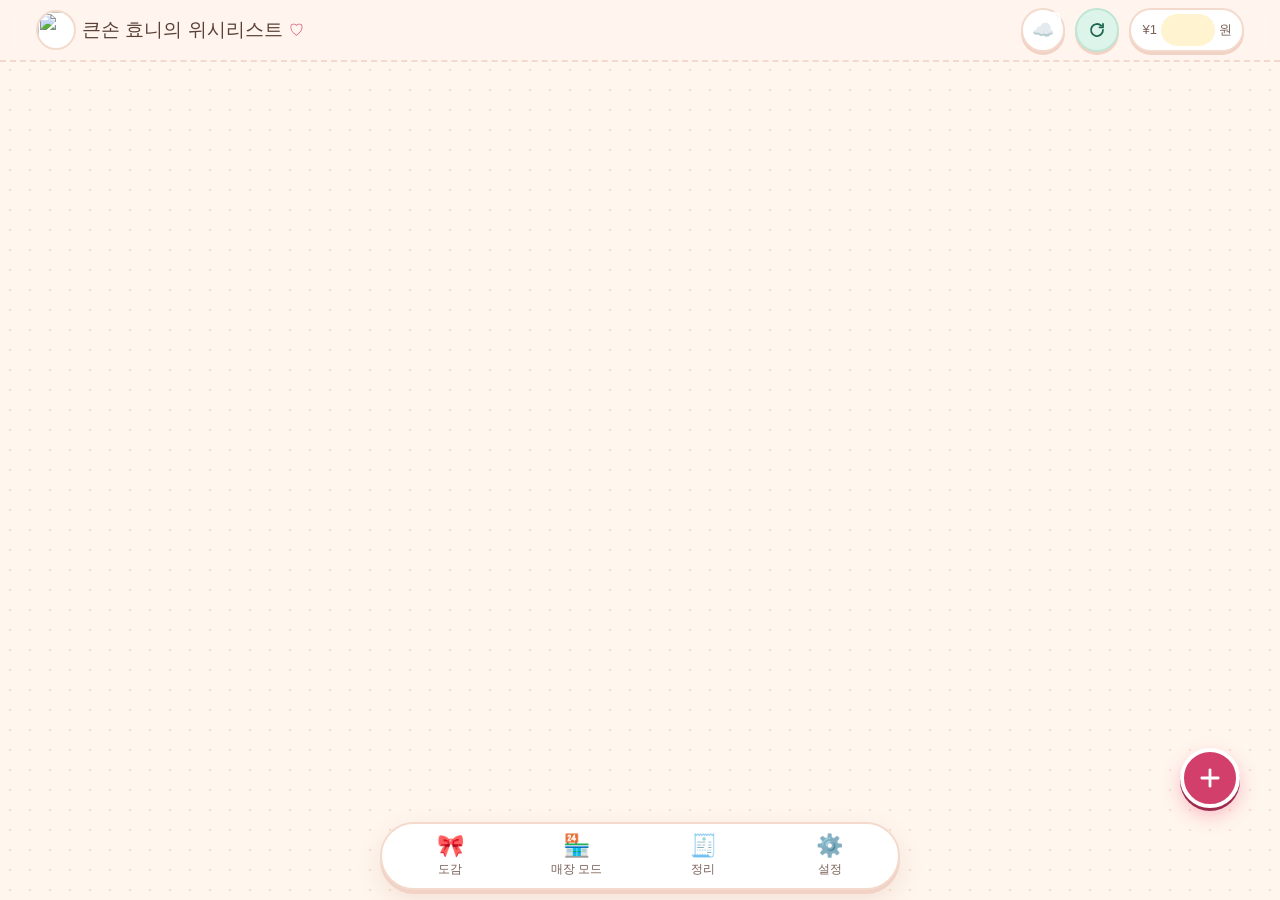
==== commit f34f4622: "새로고침 버튼 아이콘을 동기화 버튼과 같은 크기감으로 (18px) Co-Authored-By: Claude Sonnet 5.5 <noreply@anthropic.com>" ====
--- a/index.html
+++ b/index.html
@@ -29,7 +29,7 @@
   <div class="logo"><img src="images/mascot-320.png" alt="">큰손 효니<span class="logo-rest">의 위시리스트</span><small>♡</small></div>
   <span class="net" id="net" hidden>오프라인</span>
   <button class="sync" id="syncBtn" data-state="" aria-label="구글 시트와 동기화">☁️</button>
-  <button class="refresh" id="refreshBtn" aria-label="새로고침" title="앱 새 버전 불러오기 (저장한 상품은 그대로)"><svg width="22" height="22" viewBox="0 0 24 24" fill="none" stroke="currentColor" stroke-width="2.4" stroke-linecap="round" stroke-linejoin="round" aria-hidden="true"><path d="M20 12a8 8 0 1 1-2.4-5.7"/><path d="M20 4v4.6h-4.6"/></svg></button>
+  <button class="refresh" id="refreshBtn" aria-label="새로고침" title="앱 새 버전 불러오기 (저장한 상품은 그대로)"><svg width="18" height="18" viewBox="0 0 24 24" fill="none" stroke="currentColor" stroke-width="2.4" stroke-linecap="round" stroke-linejoin="round" aria-hidden="true"><path d="M20 12a8 8 0 1 1-2.4-5.7"/><path d="M20 4v4.6h-4.6"/></svg></button>
   <label class="rate" title="최근 1년 평균 9.20원이 기본값">¥1 <input id="rate" inputmode="decimal" aria-label="환율 1엔당 원">원</label>
 </div></header>
 
--- a/css/app.css
+++ b/css/app.css
@@ -219,7 +219,7 @@
 .sync[data-state=err]::after{background:var(--pink)}
 .sync[data-state=off]::after{background:var(--faint)}
 @keyframes blink{50%{opacity:.3}}
-.refresh{min-width:44px;min-height:44px;border-radius:50%;border:2px solid #BFE6D4;background:var(--mint-soft);color:#1F6650;display:grid;place-items:center;box-shadow:var(--pop)}
+.refresh{min-width:44px;min-height:44px;padding:1px 6px;border-radius:50%;border:2px solid #BFE6D4;background:var(--mint-soft);color:#1F6650;display:grid;place-items:center;box-shadow:var(--pop)}
 .refresh svg{display:block}
 .refresh.spin svg{animation:rfspin .6s ease-in-out}
 .refresh:disabled{opacity:.6}
